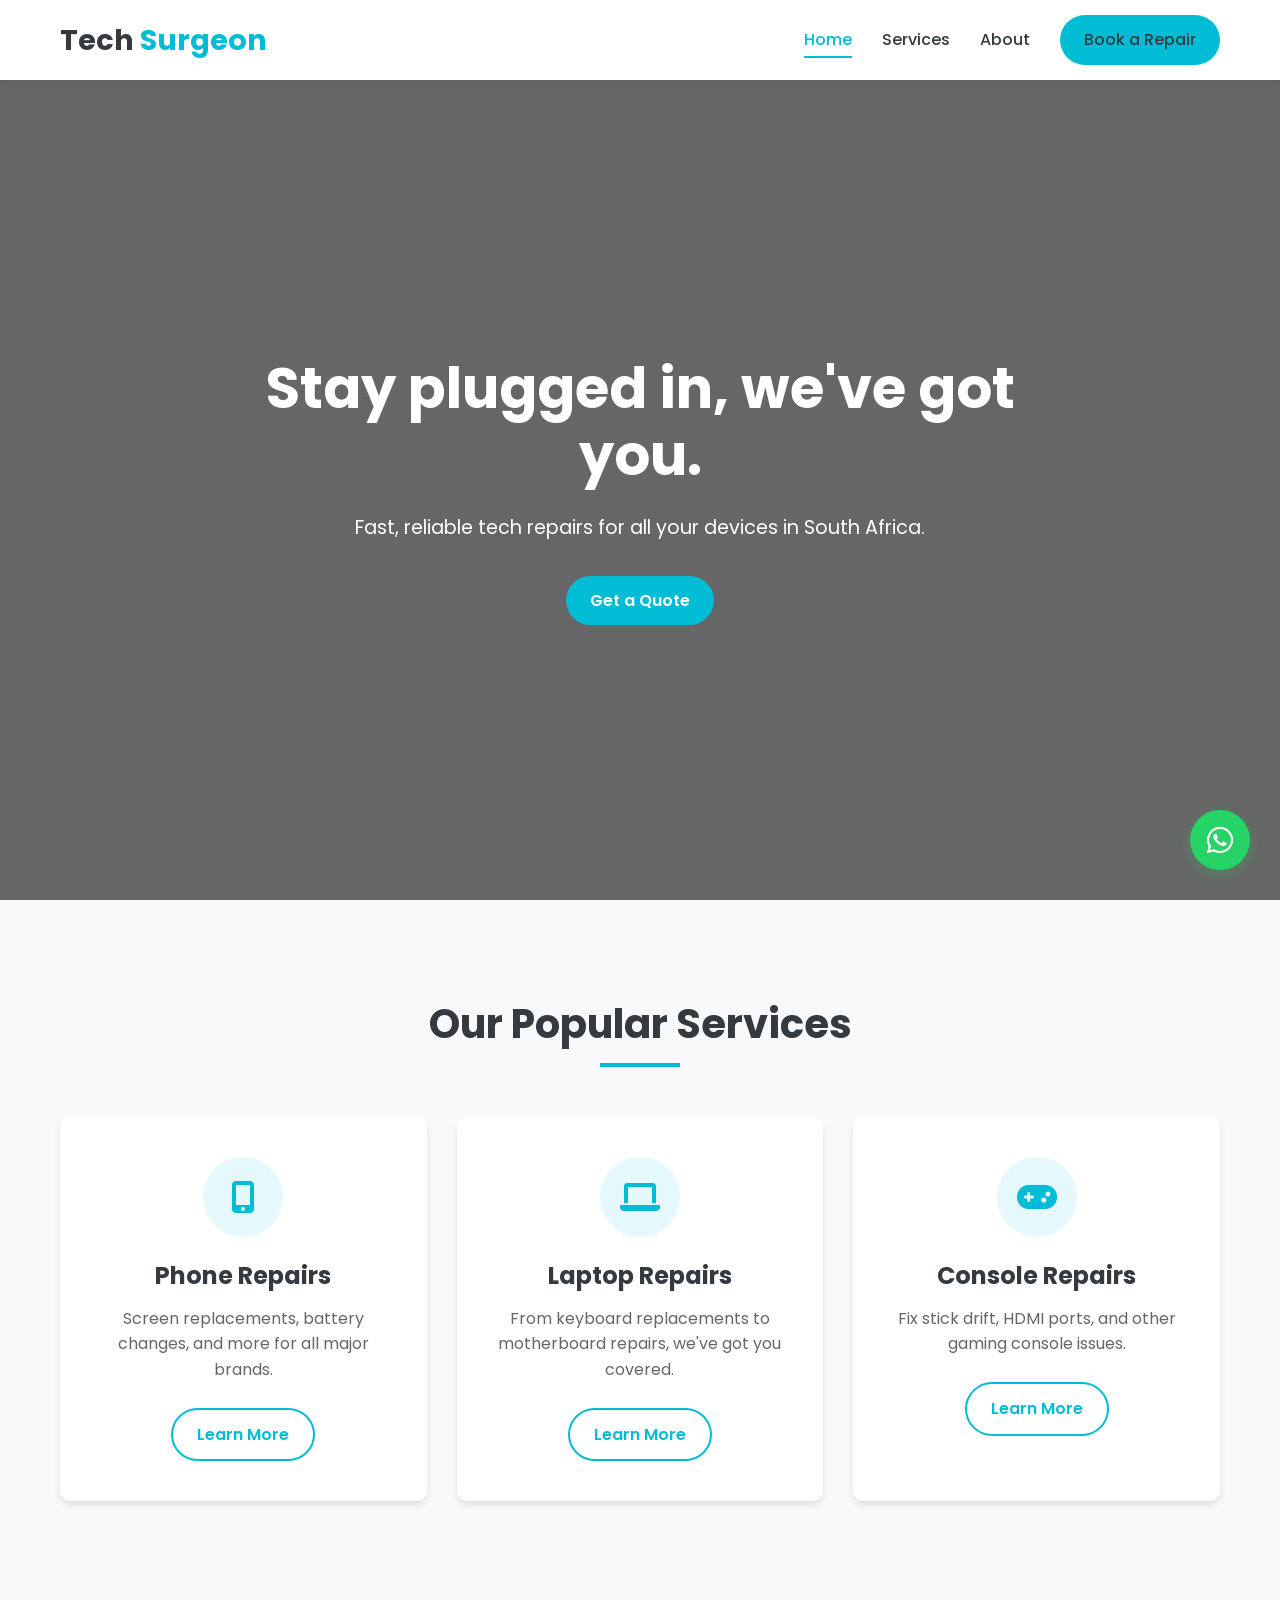
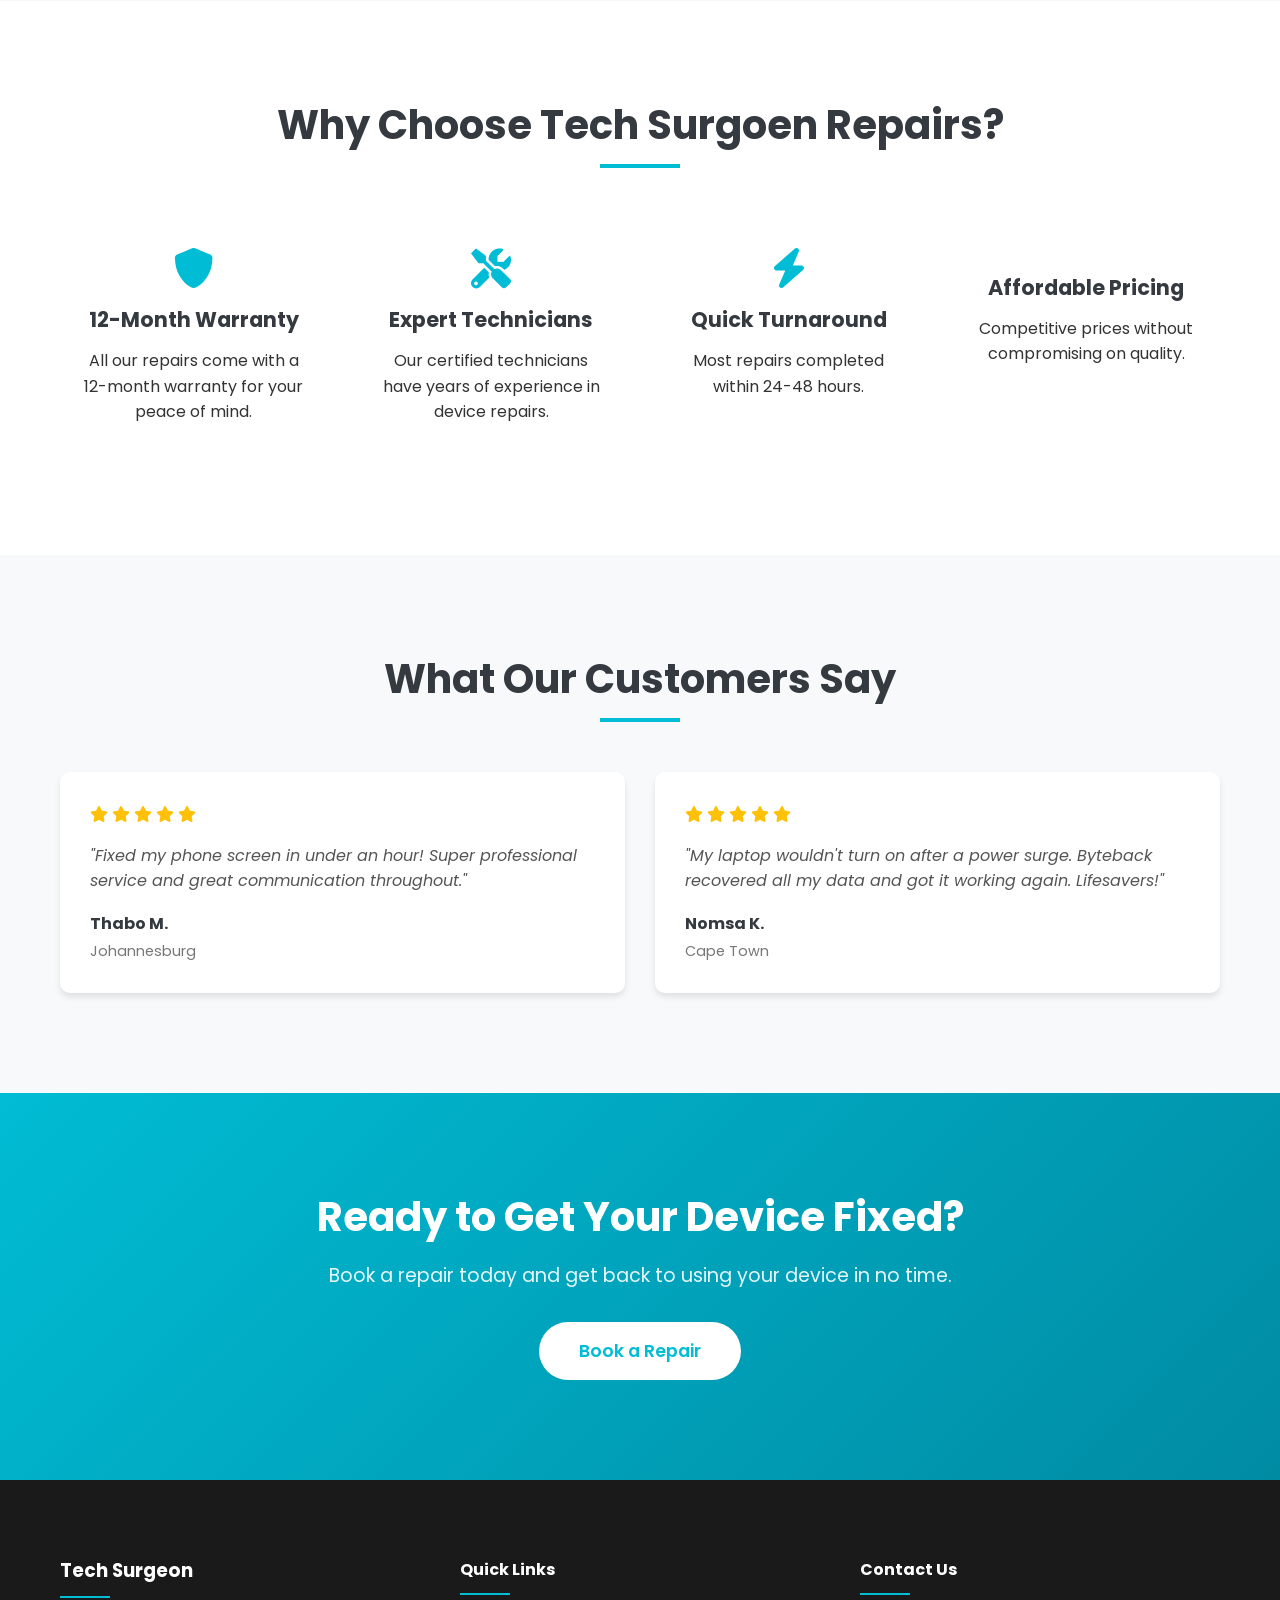
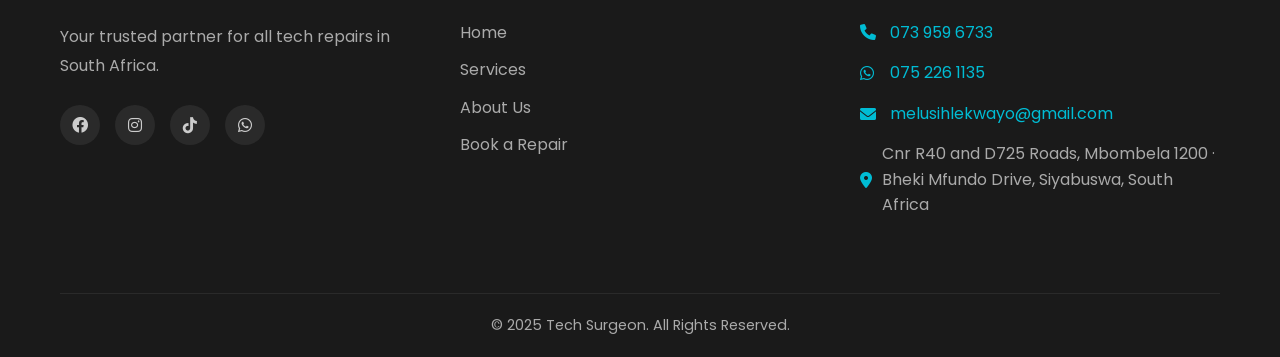
==== index.html @ 347586d4 "Initial commit for Byteback Repairs website" ====
<!DOCTYPE html>
<html lang="en">
<head>
    <meta charset="UTF-8">
    <meta name="viewport" content="width=device-width, initial-scale=1.0">
    <title>Tech Surgeon - Stay Plugged In</title>
    <link rel="preconnect" href="https://fonts.googleapis.com">
    <link rel="preconnect" href="https://fonts.gstatic.com" crossorigin>
    <link href="https://fonts.googleapis.com/css2?family=Poppins:wght@300;400;500;600;700&display=swap" rel="stylesheet">
    <link rel="stylesheet" href="https://cdnjs.cloudflare.com/ajax/libs/font-awesome/6.0.0-beta3/css/all.min.css">
    <link rel="stylesheet" href="css/style.css">
</head>
<body>
    <!-- Navigation -->
    <nav class="navbar">
        <div class="container">
            <div class="logo">
                <h1>Tech <span>Surgeon</span></h1>
            </div>
            <div class="nav-links">
                <a href="index.html" class="active">Home</a>
                <a href="services.html">Services</a>
                <a href="about.html">About</a>
                <a href="book.html" class="btn btn-primary">Book a Repair</a>
            </div>
            <div class="hamburger">
                <span></span>
                <span></span>
                <span></span>
            </div>
        </div>
    </nav>

    <!-- Hero Section -->
    <header class="hero">
        <div class="container">
            <div class="hero-content">
                <h1>Stay plugged in, we've got you.</h1>
                <p>Fast, reliable tech repairs for all your devices in South Africa.</p>
                <a href="book.html" class="btn btn-primary">Get a Quote</a>
            </div>
        </div>
    </header>

    <!-- Featured Services -->
    <section class="featured-services">
        <div class="container">
            <h2 class="section-title">Our Popular Services</h2>
            <div class="services-grid">
                <div class="service-card">
                    <div class="service-icon">
                        <i class="fas fa-mobile-alt"></i>
                    </div>
                    <h3>Phone Repairs</h3>
                    <p>Screen replacements, battery changes, and more for all major brands.</p>
                    <a href="services.html#phones" class="btn btn-outline">Learn More</a>
                </div>
                <div class="service-card">
                    <div class="service-icon">
                        <i class="fas fa-laptop"></i>
                    </div>
                    <h3>Laptop Repairs</h3>
                    <p>From keyboard replacements to motherboard repairs, we've got you covered.</p>
                    <a href="services.html#laptops" class="btn btn-outline">Learn More</a>
                </div>
                <div class="service-card">
                    <div class="service-icon">
                        <i class="fas fa-gamepad"></i>
                    </div>
                    <h3>Console Repairs</h3>
                    <p>Fix stick drift, HDMI ports, and other gaming console issues.</p>
                    <a href="services.html#consoles" class="btn btn-outline">Learn More</a>
                </div>
            </div>
        </div>
    </section>

    <!-- Why Choose Us -->
    <section class="why-us">
        <div class="container">
            <h2 class="section-title">Why Choose Tech Surgoen Repairs?</h2>
            <div class="features">
                <div class="feature">
                    <i class="fas fa-shield-alt"></i>
                    <h3>12-Month Warranty</h3>
                    <p>All our repairs come with a 12-month warranty for your peace of mind.</p>
                </div>
                <div class="feature">
                    <i class="fas fa-tools"></i>
                    <h3>Expert Technicians</h3>
                    <p>Our certified technicians have years of experience in device repairs.</p>
                </div>
                <div class="feature">
                    <i class="fas fa-bolt"></i>
                    <h3>Quick Turnaround</h3>
                    <p>Most repairs completed within 24-48 hours.</p>
                </div>
                <div class="feature">
                    <i class="fas fa-rand-sign"></i>
                    <h3>Affordable Pricing</h3>
                    <p>Competitive prices without compromising on quality.</p>
                </div>
            </div>
        </div>
    </section>

    <!-- Testimonials -->
    <section class="testimonials">
        <div class="container">
            <h2 class="section-title">What Our Customers Say</h2>
            <div class="testimonial-slider">
                <div class="testimonial">
                    <div class="stars">
                        <i class="fas fa-star"></i>
                        <i class="fas fa-star"></i>
                        <i class="fas fa-star"></i>
                        <i class="fas fa-star"></i>
                        <i class="fas fa-star"></i>
                    </div>
                    <p>"Fixed my phone screen in under an hour! Super professional service and great communication throughout."</p>
                    <div class="customer">
                        <h4>Thabo M.</h4>
                        <span>Johannesburg</span>
                    </div>
                </div>
                <div class="testimonial">
                    <div class="stars">
                        <i class="fas fa-star"></i>
                        <i class="fas fa-star"></i>
                        <i class="fas fa-star"></i>
                        <i class="fas fa-star"></i>
                        <i class="fas fa-star"></i>
                    </div>
                    <p>"My laptop wouldn't turn on after a power surge. Byteback recovered all my data and got it working again. Lifesavers!"</p>
                    <div class="customer">
                        <h4>Nomsa K.</h4>
                        <span>Cape Town</span>
                    </div>
                </div>
            </div>
        </div>
    </section>

    <!-- CTA Section -->
    <section class="cta">
        <div class="container">
            <h2>Ready to Get Your Device Fixed?</h2>
            <p>Book a repair today and get back to using your device in no time.</p>
            <a href="book.html" class="btn btn-primary">Book a Repair</a>
        </div>
    </section>

    <!-- Footer -->
    <footer class="footer">
        <div class="container">
            <div class="footer-content">
                <div class="footer-about">
                    <h3>Tech Surgeon</h3>
                    <p>Your trusted partner for all tech repairs in South Africa.</p>
                    <div class="social-links">
                        <a href="#"><i class="fab fa-facebook"></i></a>
                        <a href="#"><i class="fab fa-instagram"></i></a>
                        <a href="#"><i class="fab fa-tiktok"></i></a>
                        <a href="https://wa.me/27123456789"><i class="fab fa-whatsapp"></i></a>
                    </div>
                </div>
                <div class="footer-links">
                    <h4>Quick Links</h4>
                    <ul>
                        <li><a href="index.html">Home</a></li>
                        <li><a href="services.html">Services</a></li>
                        <li><a href="about.html">About Us</a></li>
                        <li><a href="book.html">Book a Repair</a></li>
                    </ul>
                </div>
                <div class="footer-contact">
                    <h4>Contact Us</h4>
                    <p><i class="fas fa-phone"></i> <a href="tel:0739596733">073 959 6733</a></p>
                    <p><i class="fab fa-whatsapp"></i> <a href="https://wa.me/27752261135" target="_blank">075 226 1135</a></p>
                    <p><i class="fas fa-envelope"></i> <a href="mailto:melusihlekwayo@gmail.com">melusihlekwayo@gmail.com</a></p>
                    <p><i class="fas fa-map-marker-alt"></i> Cnr R40 and D725 Roads, Mbombela 1200 · Bheki Mfundo Drive, Siyabuswa, South Africa</p>
                </div>
            </div>
            <div class="footer-bottom">
                <p>&copy; 2025 Tech Surgeon. All Rights Reserved.</p>
            </div>
        </div>
    </footer>

    <!-- WhatsApp Float Button -->
    <a href="https://wa.me/27123456789" class="whatsapp-float" target="_blank">
        <i class="fab fa-whatsapp"></i>
    </a>

    <script src="js/script.js"></script>
</body>
</html>
---- css/style.css ----
/* Base Styles */
:root {
    --primary-color: #00bcd4;
    --primary-dark: #008ba3;
    --text-color: #333;
    --light-gray: #f8f9fa;
    --dark-gray: #343a40;
    --white: #ffffff;
    --box-shadow: 0 4px 6px rgba(0, 0, 0, 0.1);
    --transition: all 0.3s ease;
}

* {
    margin: 0;
    padding: 0;
    box-sizing: border-box;
}

html {
    scroll-behavior: smooth;
}

body {
    font-family: 'Poppins', sans-serif;
    line-height: 1.6;
    color: var(--text-color);
    background-color: var(--white);
    overflow-x: hidden;
}

.container {
    width: 100%;
    max-width: 1200px;
    margin: 0 auto;
    padding: 0 20px;
}

h1, h2, h3, h4, h5, h6 {
    font-weight: 700;
    line-height: 1.2;
    margin-bottom: 1rem;
}

a {
    text-decoration: none;
    color: var(--primary-color);
    transition: var(--transition);
}

a:hover {
    color: var(--primary-dark);
}

img {
    max-width: 100%;
    height: auto;
}

.btn {
    display: inline-block;
    padding: 12px 24px;
    border-radius: 50px;
    font-weight: 600;
    text-align: center;
    cursor: pointer;
    transition: var(--transition);
    border: none;
    font-size: 1rem;
}

.btn-primary {
    background-color: var(--primary-color);
    color: var(--white);
}

.btn-primary:hover {
    background-color: var(--primary-dark);
    color: var(--white);
    transform: translateY(-2px);
    box-shadow: 0 4px 12px rgba(0, 188, 212, 0.3);
}

.btn-outline {
    border: 2px solid var(--primary-color);
    color: var(--primary-color);
    background: transparent;
}

.btn-outline:hover {
    background-color: var(--primary-color);
    color: var(--white);
    transform: translateY(-2px);
}

.section-title {
    text-align: center;
    font-size: 2.5rem;
    margin-bottom: 3rem;
    position: relative;
    color: var(--dark-gray);
}

.section-title::after {
    content: '';
    display: block;
    width: 80px;
    height: 4px;
    background-color: var(--primary-color);
    margin: 15px auto 0;
}

/* Navigation */
.navbar {
    position: fixed;
    top: 0;
    left: 0;
    width: 100%;
    background-color: var(--white);
    box-shadow: 0 2px 10px rgba(0, 0, 0, 0.1);
    z-index: 1000;
    padding: 15px 0;
    transition: var(--transition);
}

.navbar .container {
    display: flex;
    justify-content: space-between;
    align-items: center;
}

.logo h1 {
    font-size: 1.8rem;
    margin: 0;
    color: var(--dark-gray);
}

.logo span {
    color: var(--primary-color);
}

.nav-links {
    display: flex;
    align-items: center;
    gap: 30px;
}

.nav-links a {
    color: var(--dark-gray);
    font-weight: 500;
    position: relative;
}

.nav-links a:hover,
.nav-links a.active {
    color: var(--primary-color);
}

.nav-links a::after {
    content: '';
    position: absolute;
    bottom: -5px;
    left: 0;
    width: 0;
    height: 2px;
    background-color: var(--primary-color);
    transition: var(--transition);
}

.nav-links a:hover::after,
.nav-links a.active::after {
    width: 100%;
}

.hamburger {
    display: none;
    flex-direction: column;
    gap: 5px;
    cursor: pointer;
}

.hamburger span {
    display: block;
    width: 25px;
    height: 3px;
    background-color: var(--dark-gray);
    transition: var(--transition);
}

/* Hero Section */
.hero {
    height: 100vh;
    min-height: 700px;
    background: linear-gradient(rgba(0, 0, 0, 0.6), rgba(0, 0, 0, 0.6)), url('../assets/images/hero-bg.jpg') center/cover no-repeat;
    display: flex;
    align-items: center;
    text-align: center;
    color: var(--white);
    padding-top: 80px;
}

.hero-content {
    max-width: 800px;
    margin: 0 auto;
}

.hero h1 {
    font-size: 3.5rem;
    margin-bottom: 1.5rem;
    animation: fadeInUp 1s ease;
}

.hero p {
    font-size: 1.2rem;
    margin-bottom: 2rem;
    opacity: 0.9;
    animation: fadeInUp 1s ease 0.2s;
    animation-fill-mode: both;
}

.hero .btn {
    animation: fadeInUp 1s ease 0.4s;
    animation-fill-mode: both;
}

/* Featured Services */
.featured-services {
    padding: 100px 0;
    background-color: var(--light-gray);
}

.services-grid {
    display: grid;
    grid-template-columns: repeat(auto-fit, minmax(300px, 1fr));
    gap: 30px;
    margin-top: 50px;
}

.service-card {
    background: var(--white);
    border-radius: 10px;
    padding: 40px 30px;
    text-align: center;
    box-shadow: var(--box-shadow);
    transition: var(--transition);
}

.service-card:hover {
    transform: translateY(-10px);
    box-shadow: 0 15px 30px rgba(0, 0, 0, 0.1);
}

.service-icon {
    width: 80px;
    height: 80px;
    background-color: rgba(0, 188, 212, 0.1);
    border-radius: 50%;
    display: flex;
    align-items: center;
    justify-content: center;
    margin: 0 auto 25px;
}

.service-icon i {
    font-size: 2rem;
    color: var(--primary-color);
}

.service-card h3 {
    font-size: 1.5rem;
    margin-bottom: 15px;
    color: var(--dark-gray);
}

.service-card p {
    margin-bottom: 25px;
    color: #666;
}

/* Why Choose Us */
.why-us {
    padding: 100px 0;
}

.features {
    display: grid;
    grid-template-columns: repeat(auto-fit, minmax(250px, 1fr));
    gap: 30px;
    margin-top: 50px;
}

.feature {
    text-align: center;
    padding: 30px 20px;
    border-radius: 10px;
    transition: var(--transition);
}

.feature:hover {
    background-color: var(--light-gray);
    transform: translateY(-5px);
}

.feature i {
    font-size: 2.5rem;
    color: var(--primary-color);
    margin-bottom: 20px;
}

.feature h3 {
    font-size: 1.3rem;
    margin-bottom: 15px;
    color: var(--dark-gray);
}

/* Testimonials */
.testimonials {
    padding: 100px 0;
    background-color: var(--light-gray);
}

.testimonial-slider {
    display: grid;
    grid-template-columns: repeat(auto-fit, minmax(300px, 1fr));
    gap: 30px;
    margin-top: 50px;
}

.testimonial {
    background: var(--white);
    padding: 30px;
    border-radius: 10px;
    box-shadow: var(--box-shadow);
    position: relative;
}

.stars {
    color: #ffc107;
    margin-bottom: 15px;
}

.testimonial p {
    font-style: italic;
    margin-bottom: 20px;
    color: #555;
}

.customer h4 {
    margin-bottom: 5px;
    color: var(--dark-gray);
}

.customer span {
    color: #777;
    font-size: 0.9rem;
}

/* CTA Section */
.cta {
    padding: 100px 0;
    text-align: center;
    background: linear-gradient(135deg, var(--primary-color), var(--primary-dark));
    color: var(--white);
}

.cta h2 {
    font-size: 2.5rem;
    margin-bottom: 20px;
}

.cta p {
    font-size: 1.2rem;
    max-width: 700px;
    margin: 0 auto 30px;
    opacity: 0.9;
}

.cta .btn {
    background-color: var(--white);
    color: var(--primary-color);
    padding: 15px 40px;
    font-size: 1.1rem;
}

.cta .btn:hover {
    transform: translateY(-3px);
    box-shadow: 0 10px 20px rgba(0, 0, 0, 0.2);
}

/* Footer */
.footer {
    background-color: #1a1a1a;
    color: #aaa;
    padding: 80px 0 0;
}

.footer-content {
    display: grid;
    grid-template-columns: repeat(auto-fit, minmax(250px, 1fr));
    gap: 40px;
    margin-bottom: 60px;
}

.footer h3, .footer h4 {
    color: var(--white);
    margin-bottom: 25px;
    position: relative;
    padding-bottom: 15px;
}

.footer h3::after,
.footer h4::after {
    content: '';
    position: absolute;
    left: 0;
    bottom: 0;
    width: 50px;
    height: 2px;
    background-color: var(--primary-color);
}

.footer-about p {
    margin-bottom: 20px;
    line-height: 1.8;
}

.social-links {
    display: flex;
    gap: 15px;
    margin-top: 25px;
}

.social-links a {
    display: flex;
    align-items: center;
    justify-content: center;
    width: 40px;
    height: 40px;
    background-color: #2a2a2a;
    border-radius: 50%;
    color: #ccc;
    transition: var(--transition);
}

.social-links a:hover {
    background-color: var(--primary-color);
    color: var(--white);
    transform: translateY(-3px);
}

.footer-links ul {
    list-style: none;
}

.footer-links li {
    margin-bottom: 12px;
}

.footer-links a {
    color: #aaa;
    transition: var(--transition);
    display: inline-block;
}

.footer-links a:hover {
    color: var(--primary-color);
    transform: translateX(5px);
}

.footer-contact p {
    margin-bottom: 15px;
    display: flex;
    align-items: center;
    gap: 10px;
}

.footer-contact i {
    color: var(--primary-color);
    width: 20px;
}

.footer-bottom {
    text-align: center;
    padding: 20px 0;
    border-top: 1px solid #2a2a2a;
    font-size: 0.9rem;
}

/* WhatsApp Float Button */
.whatsapp-float {
    position: fixed;
    bottom: 30px;
    right: 30px;
    width: 60px;
    height: 60px;
    background-color: #25d366;
    color: var(--white);
    border-radius: 50%;
    display: flex;
    align-items: center;
    justify-content: center;
    font-size: 30px;
    box-shadow: 0 4px 15px rgba(37, 211, 102, 0.3);
    z-index: 100;
    transition: var(--transition);
    animation: pulse 2s infinite;
}

.whatsapp-float:hover {
    background-color: #128c7e;
    transform: translateY(-5px);
    box-shadow: 0 8px 25px rgba(37, 211, 102, 0.4);
}

/* Animations */
@keyframes fadeInUp {
    from {
        opacity: 0;
        transform: translateY(30px);
    }
    to {
        opacity: 1;
        transform: translateY(0);
    }
}

@keyframes pulse {
    0% {
        box-shadow: 0 0 0 0 rgba(37, 211, 102, 0.7);
    }
    70% {
        box-shadow: 0 0 0 15px rgba(37, 211, 102, 0);
    }
    100% {
        box-shadow: 0 0 0 0 rgba(37, 211, 102, 0);
    }
}

/* Responsive Styles */
@media (max-width: 992px) {
    .hero h1 {
        font-size: 2.8rem;
    }
    
    .section-title {
        font-size: 2.2rem;
    }
}

@media (max-width: 768px) {
    .nav-links {
        position: fixed;
        top: 80px;
        left: -100%;
        width: 80%;
        height: calc(100vh - 80px);
        background-color: var(--white);
        flex-direction: column;
        justify-content: flex-start;
        padding: 40px 20px;
        transition: var(--transition);
        box-shadow: 2px 0 10px rgba(0, 0, 0, 0.1);
    }
    
    .nav-links.active {
        left: 0;
    }
    
    .hamburger {
        display: flex;
    }
    
    .hero h1 {
        font-size: 2.5rem;
    }
    
    .section-title {
        font-size: 2rem;
    }
    
    .services-grid,
    .features,
    .testimonial-slider {
        grid-template-columns: 1fr;
    }
    
    .footer-content {
        grid-template-columns: 1fr;
    }
}

@media (max-width: 576px) {
    .hero h1 {
        font-size: 2rem;
    }
    
    .hero p {
        font-size: 1rem;
    }
    
    .section-title {
        font-size: 1.8rem;
    }
    
    .btn {
        padding: 10px 20px;
    }
}

/* Utility Classes */
.text-center {
    text-align: center;
}

.mt-1 { margin-top: 1rem; }
.mt-2 { margin-top: 2rem; }
.mt-3 { margin-top: 3rem; }
.mb-1 { margin-bottom: 1rem; }
.mb-2 { margin-bottom: 2rem; }
.mb-3 { margin-bottom: 3rem; }
.py-1 { padding: 1rem 0; }
.py-2 { padding: 2rem 0; }
.py-3 { padding: 3rem 0; }
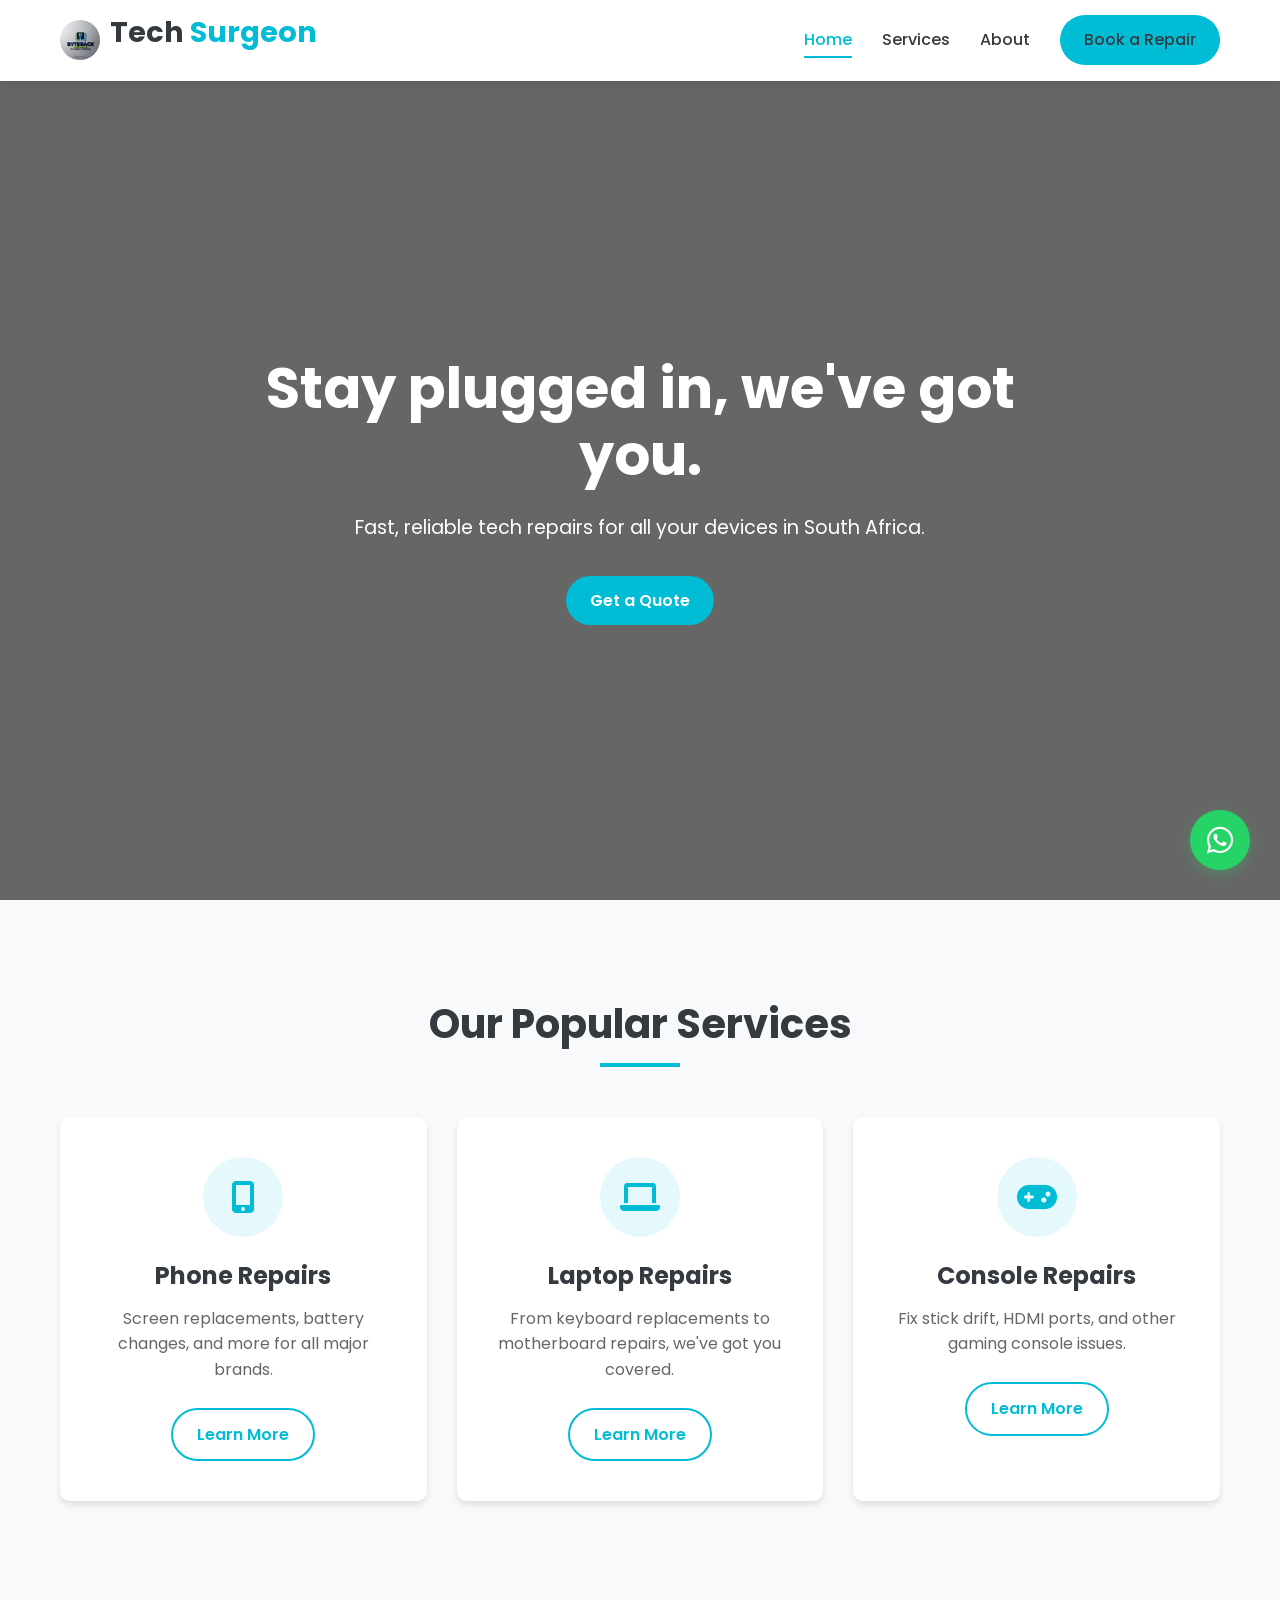
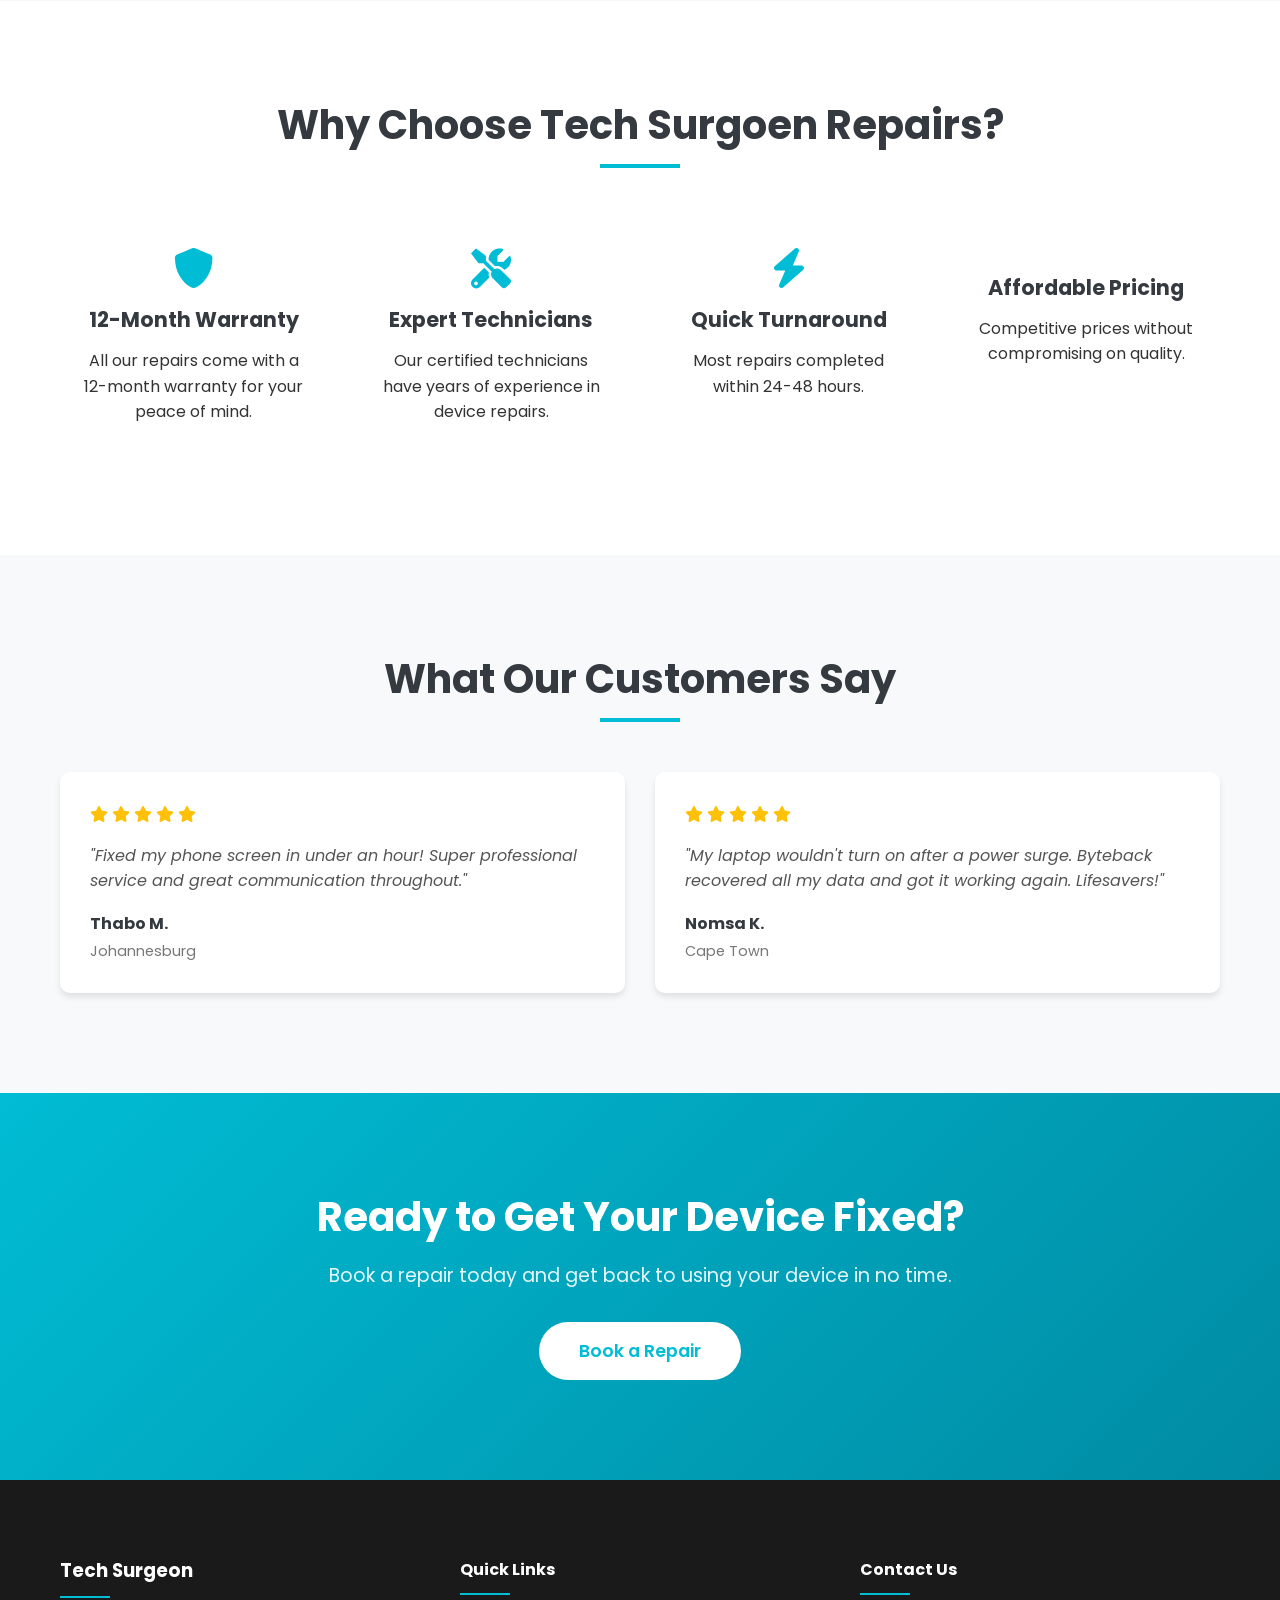
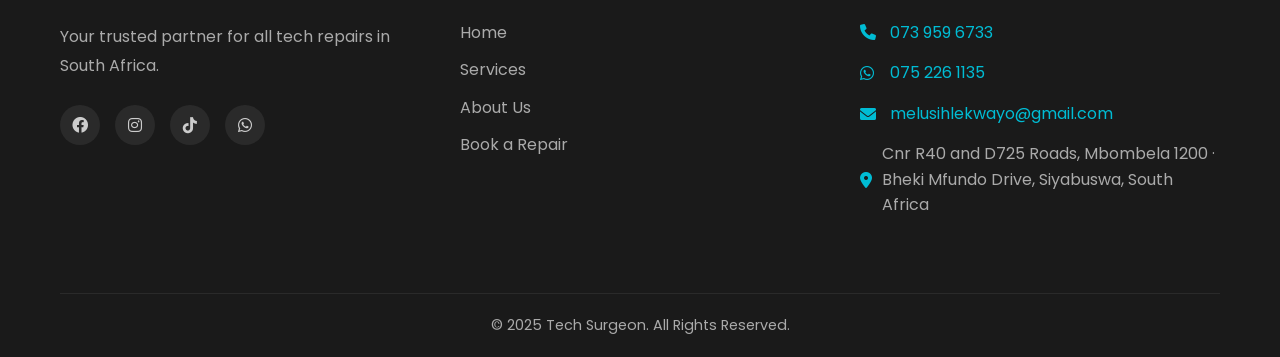
==== commit e35fcb73: "Added logo" ====
--- a/index.html
+++ b/index.html
@@ -15,7 +15,7 @@
     <nav class="navbar">
         <div class="container">
             <div class="logo">
-                <h1>Tech <span>Surgeon</span></h1>
+                <img src="assets/images/logo.jpg" alt="Tech Surgeon Logo" class="logo-img"><h1>Tech <span>Surgeon</span></h1>
             </div>
             <div class="nav-links">
                 <a href="index.html" class="active">Home</a>
@@ -161,7 +161,7 @@
                         <a href="#"><i class="fab fa-facebook"></i></a>
                         <a href="#"><i class="fab fa-instagram"></i></a>
                         <a href="#"><i class="fab fa-tiktok"></i></a>
-                        <a href="https://wa.me/27123456789"><i class="fab fa-whatsapp"></i></a>
+                        <a href="https://wa.me/27739596733"><i class="fab fa-whatsapp"></i></a>
                     </div>
                 </div>
                 <div class="footer-links">
@@ -188,7 +188,7 @@
     </footer>
 
     <!-- WhatsApp Float Button -->
-    <a href="https://wa.me/27123456789" class="whatsapp-float" target="_blank">
+    <a href="https://wa.me/27739596733" class="whatsapp-float" target="_blank">
         <i class="fab fa-whatsapp"></i>
     </a>
 
--- a/css/style.css
+++ b/css/style.css
@@ -128,9 +128,21 @@
     align-items: center;
 }
 
+.logo {
+    display: flex;
+    align-items: center;
+}
+
+.logo-img {
+    width: 40px;
+    height: 40px;
+    border-radius: 50%;
+    margin-right: 10px;
+    object-fit: cover;
+}
+
 .logo h1 {
     font-size: 1.8rem;
-    margin: 0;
     color: var(--dark-gray);
 }
 
